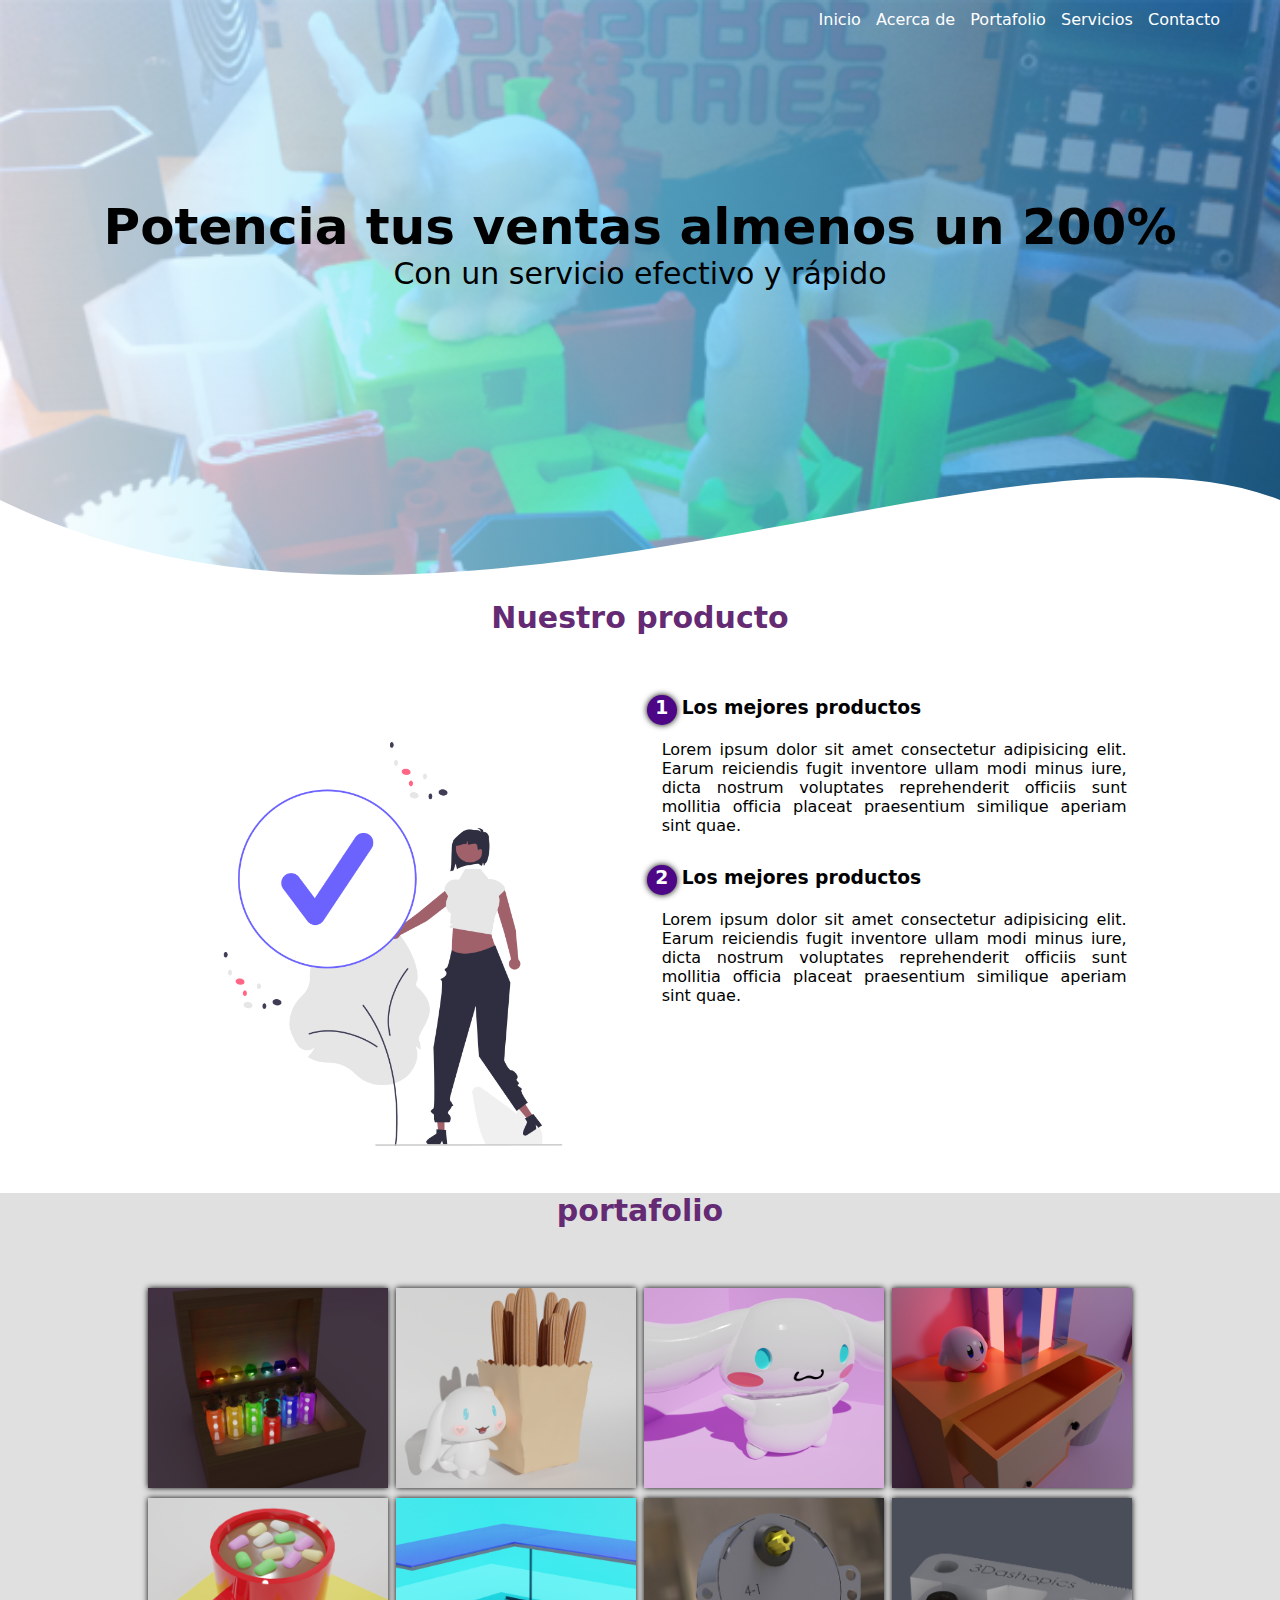
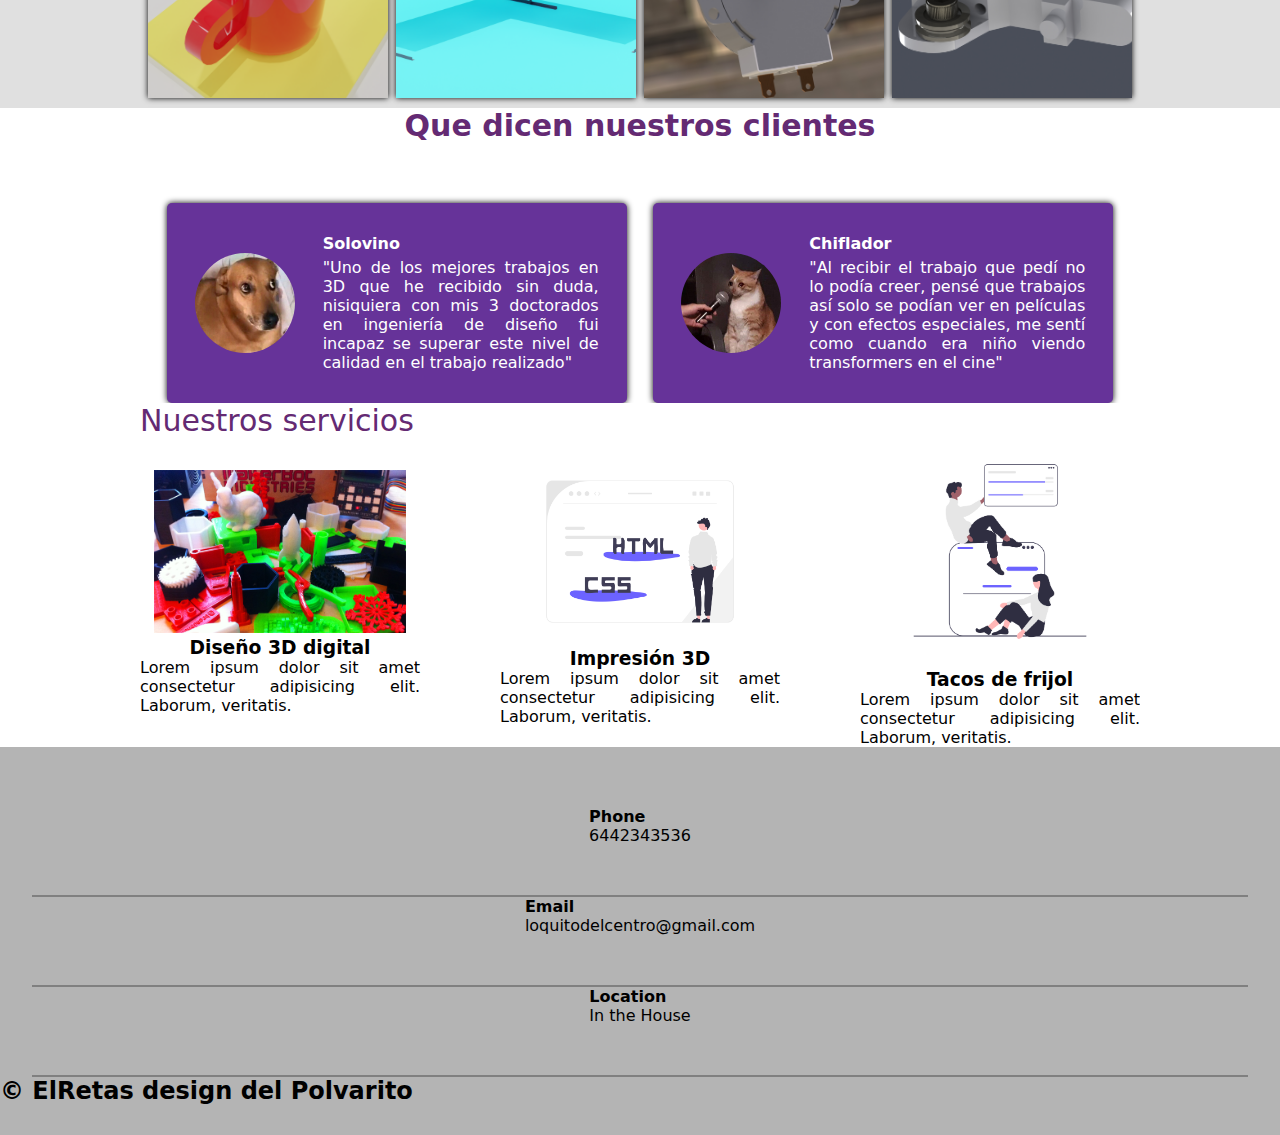
==== index.html @ 516b9d88 "Add files via upload" ====
<!DOCTYPE html>
<html lang="es">
<head>
    <meta charset="UTF-8">
    <meta http-equiv="X-UA-Compatible" content="IE=edge">
    <meta name="viewport" content="width=device-width, initial-scale=1.0">
    <title>Amazon.onion</title>
    <link rel="shortcut icon" href="favicon.ico" type="image/x-icon">
    <!-- Link a CSS -->
    <link rel="stylesheet" href="estilos.css">
    <!-- ////////// -->
</head>
<body>
    <header>
        <nav class="links">
            <a href="#">Inicio</a>
            <a href="#">Acerca de</a>
            <a href="#">Portafolio</a>
            <a href="#">Servicios</a>
            <a href="#">Contacto</a>
        </nav>
        <section class="textos-header">
            <h1>Potencia tus ventas almenos un 200%</h1>
            <h2>Con un servicio efectivo y rápido</h2>
        </section>
        <!-- Efecto ola de mar -->
        <div class="wave" style="height: 150px; overflow: hidden;" >
        <svg viewBox="0 0 500 150" preserveAspectRatio="none" 
        style="height: 100%; width: 100%;"><path d="M0.00,49.98 C171.27,263.00 394.19,-56.72 500.00,49.98 L500.00,150.00 L0.00,150.00 Z" 
        style="stroke: none; fill: rgb(255, 255, 255);"></path></svg>
        </div>
        <!-- ///////////////// -->
    </header>
    <main>
        <section class="contenedor sobre-nosotros">
            <h2 class="titulo">Nuestro producto</h2>
            <div class="contenedor-sobre-nosotros">
                <img class="imagen-about-us" src="images/image01.png" width="400px" alt="">
                <div class="contenido-textos">
                    <h3><span>1</span>Los mejores productos</h3>
                    <p>Lorem ipsum dolor sit amet consectetur adipisicing elit. 
                     Earum reiciendis fugit inventore ullam modi minus iure, dicta nostrum voluptates reprehenderit 
                     officiis sunt mollitia officia placeat praesentium similique aperiam sint quae.
                    </p>
                    <h3><span>2</span>Los mejores productos</h3>
                    <p>Lorem ipsum dolor sit amet consectetur adipisicing elit. 
                     Earum reiciendis fugit inventore ullam modi minus iure, dicta nostrum voluptates reprehenderit 
                     officiis sunt mollitia officia placeat praesentium similique aperiam sint quae.
                    </p>
                </div>
            </div>
        </section>
        <section class="portafolio">
            <div class="contenedor">
                <h2 class="titulo">portafolio</h2>
                <div class="galeria-port">
                    <!-- Imagenes productos en cuadricula -->
                    <div class="imagen-port">
                        <img src="images/CajaPiedrasRender02.png" alt="">
                        <div class="hover-galeria">
                            <img src="images/3dashopicslogo.png" alt="">
                            <p>Nuestro trabajo</p>
                        </div>
                    </div>
                    <div class="imagen-port">
                        <img src="images/CinamoRollChurrosRender01.png" alt="">
                        <div class="hover-galeria">
                            <img src="images/3dashopicslogo.png" alt="">
                            <p>Nuestro trabajo</p>
                        </div>
                    </div>
                    <div class="imagen-port">
                        <img src="images/CinamoRollRender01.png" alt="">
                        <div class="hover-galeria">
                            <img src="images/3dashopicslogo.png" alt="">
                            <p>Nuestro trabajo</p>
                        </div>
                    </div>
                    <div class="imagen-port">
                        <img src="images/CuboLuminosoRender14.png" alt="">
                        <div class="hover-galeria">
                            <img src="images/3dashopicslogo.png" alt="">
                            <p>Nuestro trabajo</p>
                        </div>
                    </div>
                    <div class="imagen-port">
                        <img src="images/TasaPruebaRender03.png" alt="">
                        <div class="hover-galeria">
                            <img src="images/3dashopicslogo.png" alt="">
                            <p>Nuestro trabajo</p>
                        </div>
                    </div>
                    <div class="imagen-port">
                        <img src="images/EscritorioGamerRender01.png" alt="">
                        <div class="hover-galeria">
                            <img src="images/3dashopicslogo.png" alt="">
                            <p>Nuestro trabajo</p>
                        </div>
                    </div>
                    <div class="imagen-port">
                        <img src="images/Motorreductor12VRender10.JPG" alt="">
                        <div class="hover-galeria">
                            <img src="images/3dashopicslogo.png" alt="">
                            <p>Nuestro trabajo</p>
                        </div>
                    </div>
                    <div class="imagen-port">
                        <img src="images/AjustadorFilamentoRender02.JPG" alt="">
                        <div class="hover-galeria">
                            <img src="images/3dashopicslogo.png" alt="">
                            <p>Nuestro trabajo</p>
                        </div>
                    <!-- //////////////////////////////// -->
                    </div>
                </div>
            </div>
        </section>
        <!-- Opiniones de los clientes -->
        <section class="clientes contenedor">
            <h2 class="titulo">Que dicen nuestros clientes</h2>
            <div class="cards">
                <div class="card">
                    <img src="images/Perro face 02.jpg" alt="">
                    <div class="contenido-texto-cards">
                        <h4>Solovino</h4>
                        <p>"Uno de los mejores trabajos en 3D que he recibido sin duda, nisiquiera con mis 3 doctorados en ingeniería de diseño
                           fui incapaz se superar este nivel de calidad en el trabajo realizado"
                        </p>
                    </div>
                </div>
                <div class="card">
                    <img src="images/Gato llorando micro.jpg" alt="">
                    <div class="contenido-texto-cards">
                        <h4>Chiflador</h4>
                        <p>"Al recibir el trabajo que pedí no lo podía creer, pensé que trabajos así solo se podían ver en películas y con efectos
                           especiales, me sentí como cuando era niño viendo transformers en el cine"
                        </p>
                    </div>
                </div>
            </div>
        </section>
        <!-- ///////////////////////// -->
        <section class="abaout-service">
            <div class="contenedor">
                <he class="titulo">Nuestros servicios</he>
                <div class="servicio-cont">
                    <div class="servicio-ind">
                        <img src="images/3DPrintObjects.png" alt="">
                        <h3>Diseño 3D digital</h3>
                        <p>Lorem ipsum dolor sit amet consectetur adipisicing elit. Laborum, veritatis.</p>
                    </div>
                    <div class="servicio-ind">
                        <img src="images/image11.png" alt="">
                        <h3>Impresión 3D</h3>
                        <p>Lorem ipsum dolor sit amet consectetur adipisicing elit. Laborum, veritatis.</p>
                    </div>
                    <div class="servicio-ind">
                        <img src="images/image12.png" alt="">
                        <h3>Tacos de frijol</h3>
                        <p>Lorem ipsum dolor sit amet consectetur adipisicing elit. Laborum, veritatis.</p>
                    </div>
                </div>
            </div>
        </section>
    </main>
    <!-- Información de contacto al final de la página -->
    <footer>
        <div class="contenedor-footer">
            <div class="content-foo">
                <h4>Phone</h4>
                <p>6442343536</p>
            </div>
        </div>
        <div class="contenedor-footer">
            <div class="content-foo">
                <h4>Email</h4>
                <p>loquitodelcentro@gmail.com</p>
            </div>
        </div>
        <div class="contenedor-footer">
            <div class="content-foo">
                <h4>Location</h4>
                <p>In the House</p>
            </div>
        </div>
        <h2 class="titulo-final">&copy; ElRetas design del Polvarito</h2>
    </footer>
    <!-- ///////////////////////////////////////////// -->
    
</body>
</html>
---- estilos.css ----
*{
    margin: 0;
    padding: 0;
    box-sizing: border-box;

}
body
{
    font-family: system-ui, -apple-system, BlinkMacSystemFont, 'Segoe UI', Roboto, Oxygen, Ubuntu, Cantarell, 'Open Sans', 'Helvetica Neue', sans-serif;

}
.contenedor
{
    scroll-padding-top: 60px 0px;
    width: 90%;
    max-width: 1000px;
    margin: auto;
    overflow: hidden;
}
.titulo
{
    color: #642a73;
    font-size: 30px;
    text-align: center;
    margin-bottom: 60px;
}

/* Header con un filtro para la imagen de fondo con un color semitransparente */
header
{
    width: 100%;
    height: 600px;
    background: #2980B9;  /* fallback for old browsers */
    background: -webkit-linear-gradient(to right, hsla(0, 0%, 100%, 0.795), hsla(196, 93%, 70%, 0.726), hsla(204, 64%, 44%, 0.644)), url(/images/3DPrintObjects.png); /* W3C, IE 10+/ Edge, Firefox 16+, Chrome 26+, Opera 12+, Safari 7+ */;
    background: linear-gradient(to right, hsla(0, 0%, 100%, 0.795), hsla(196, 93%, 70%, 0.726), hsla(204, 64%, 44%, 0.644)), url(/images/3DPrintObjects.png); /* W3C, IE 10+/ Edge, Firefox 16+, Chrome 26+, Opera 12+, Safari 7+ */;
    background-size: cover;
    background-attachment: fixed;
    position: relative;
}
/* ////////////////////////////////////////////////////////////////////////// */

.links
{
    text-align: right;
    padding: 10px 50px 0 0;
/* Propiedades botones de Inicio, acerca de, portafolio etc. */
}
nav > a{
color: white;
font-weight: 300;
text-decoration: none;
margin-right: 10px;
}
nav > a:hover{
    text-decoration: underline;
}
/* ///////////////////////////////////////////////////////// */

/* Texto central del header */
header .textos-header{
    display: flex;
    height: 430px;
    width: 100%;
    align-items: center;
    justify-content: center;
    flex-direction: column;
    text-align: center;
}
/* ///////////////////////// */

/* Texto de potencia tus ventas que está en el header principal */
.textos-header h1{
    font-size: 50px;
    color: black;
}
.textos-header h2{
    font-size: 30px;
    font-weight: 400;
    color: black;
}
/* //////////////////////////////////////////////////////////// */

/* Posición de la ola pegada a la parte de abajo */
.wave{
    position: absolute;
    bottom: 0;
    width: 100%;
}
/* ///////////////////////////////////////////// */

/* /////////////////////////////////about us///////////////////////////////// */
.contenedor-sobre-nosotros{
    display: flex;
    justify-content: space-evenly;
}
/* Position of the image and text of our products */
.imagen-about-us{
    width: 48%;
}
.sobre-nosotros .contenido-textos{
    width: 48%;
}
/* ////////////////////////////////////////////// */
.contenido-textos h3{
    margin-bottom: 15px;
}
/* Numeros englobados 1 y 2 */
.contenido-textos h3 span{
    background: #4d0686;
    color: white;
    border-radius: 50%;
    display: inline-block;
    text-align: center;
    width: 30px;
    height: 30px;
    padding: 2px;
    box-shadow: 0 0 6px 0 black ;
    margin-right: 5px;
}
/* Contenido textos de parrafos de nuestro producto 1 y 2*/
.contenido-textos p{
    padding: 0px 0px 30px 15px ;
    font-weight: 300;
    text-align: justify;
}
/* //////////////////////// */
/* ////////////////////////////////////////////////////////////////////////// */

/* //////////////////////////////////////////Galería////////////////////////////////////////////// */
/* Cambio de color en el body para diferenciarse del resto */
.portafolio{
    background: rgb(224, 224, 224);
}
/* /////////////////////////////////////////////////////// */
.galeria-port{
    display: flex;
    justify-content: space-evenly;
    flex-wrap: wrap;
}
.imagen-port{
    width: 24%;
    height: 200px;
    margin-bottom: 10px;
    position: relative;
    cursor: pointer;
    box-shadow: 0 0 6px black ;
}
.imagen-port img{
width: 100%;
height: 100%;
object-fit: cover;
display: block;
}
/* ////////////////////// Animación del portafolio ///////////////////// */
.hover-galeria{
    position: absolute;
    width: 100%;
    height: 100%;
    top: 0;
    transform: scale(0); 
    background-color: hsla(273, 34%, 80%, 0.0);
    transition: transform .5s;
    display: flex;
    justify-content: center;
    align-items: center;
    flex-direction: column;
}
.hover-galeria img{
    width: 100px;
    height: 100px;
}
.hover-galeria p{
    color: white;
}

.imagen-port:hover .hover-galeria{
    transform: scale(1);
}
/* ////////////////////////////////////////////////////////////////////// */
/* /////////////////////////////////////////////////////////////////////////////////////////////// */

/* ///////////////////////////////Clientes/////////////////////////////////////// */
.cards{
    display: flex;
    justify-content: space-evenly;
}
/* Fondo de color para resaltar */
.cards .card{
    background: rebeccapurple;
    display: flex;
    width: 46%;
    height: 200px;
    align-items: center;
    justify-content: space-evenly;
    border-radius: 5px;
    box-shadow: 0 0 6px black;
}
/* //////////////////////////// */
/* Propiedad de las 2 imágenes */
.cards .card img{
    width: 100px;
    height: 100px;
    object-fit: cover;
    border: 3px white;
    border-radius: 50%;
    display: block;
}
/* /////////////////////////// */
/* Contenido de texto */
.cards .card > .contenido-texto-cards{
    width: 60%;
    color: white;
    text-align: justify;
}
/* ///////////////// */
.cards .card > .contenido-texto-cards p{
    font-weight: 300px;
    padding-top: 5px;
}
/* ////////////////////////////////////////////////////////////////////////////// */

/* /////////////////////// Nuestros servicios /////////////////////////  */
.about-services{
    background: rgb(197, 197, 197);
    padding-bottom: 30px;
}
.servicio-cont{
    display: flex;
    justify-content: space-between;
    align-items: center;
}
.servicio-ind{
    width: 28%;
    text-align: center;
}
.servicio-ind img{
    width: 90%;
}
/* Nombre y texto descriptivo de servicios */
.servicio-in h3{
    margin: 10px 0px;
}
.servicio-ind p{
    font-weight: 300;
    text-align: justify;
}
/* /////////////////////////////////////// */
/* ///////////////////////////////////////////////////////////////////// */

/* ///////////////////////// footer //////////////////////////// */
footer{
    background: rgb(180, 180, 180);
    padding: 60px 0px 30px 0px;
    margin: auto;
    overflow: hidden;
}
.contenedor-footer{
    display: flex;
    width: 95%;
    justify-content: space-evenly;
    margin: auto;
    padding-bottom: 50px;
    border-bottom: 2px solid gray;
}
/* ///////////////////////////////////////////////////////////// */
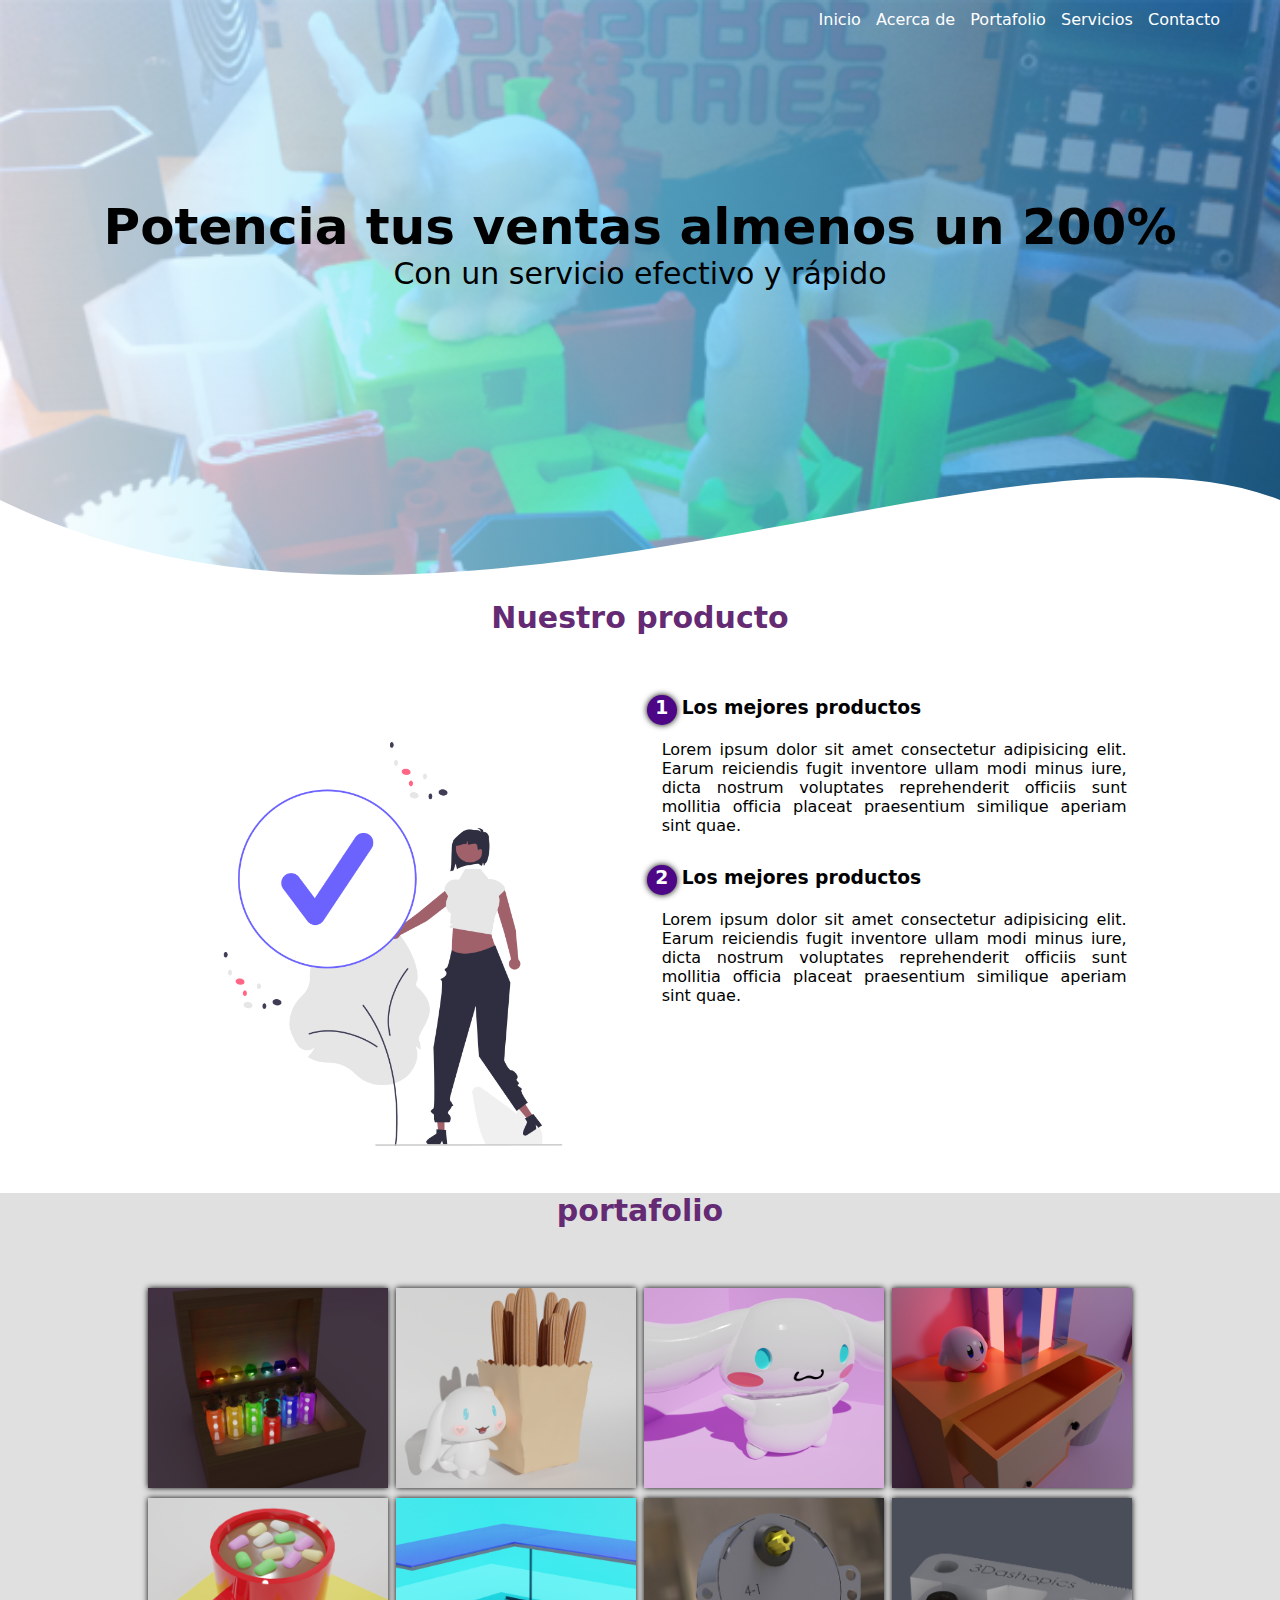
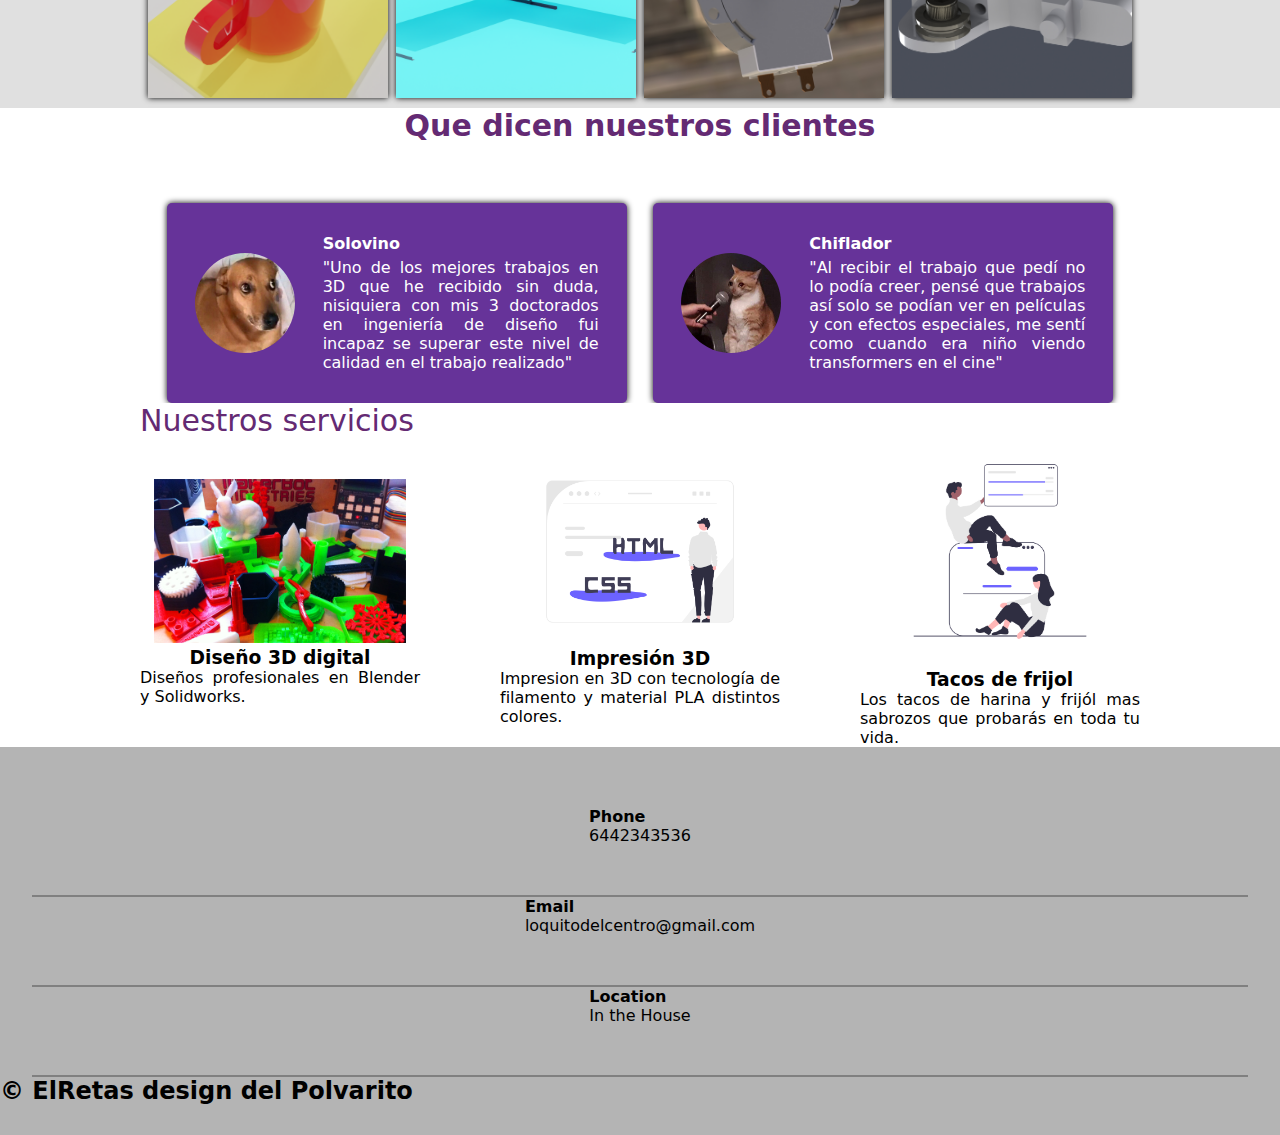
==== commit 218b970f: "Update index.html" ====
--- a/index.html
+++ b/index.html
@@ -147,17 +147,17 @@
                     <div class="servicio-ind">
                         <img src="images/3DPrintObjects.png" alt="">
                         <h3>Diseño 3D digital</h3>
-                        <p>Lorem ipsum dolor sit amet consectetur adipisicing elit. Laborum, veritatis.</p>
+                        <p>Diseños profesionales en Blender y Solidworks.</p>
                     </div>
                     <div class="servicio-ind">
                         <img src="images/image11.png" alt="">
                         <h3>Impresión 3D</h3>
-                        <p>Lorem ipsum dolor sit amet consectetur adipisicing elit. Laborum, veritatis.</p>
+                        <p>Impresion en 3D con tecnología de filamento y material PLA distintos colores.</p>
                     </div>
                     <div class="servicio-ind">
                         <img src="images/image12.png" alt="">
                         <h3>Tacos de frijol</h3>
-                        <p>Lorem ipsum dolor sit amet consectetur adipisicing elit. Laborum, veritatis.</p>
+                        <p>Los tacos de harina y frijól mas sabrozos que probarás en toda tu vida.</p>
                     </div>
                 </div>
             </div>
@@ -188,4 +188,4 @@
     <!-- ///////////////////////////////////////////// -->
     
 </body>
-</html>+</html>
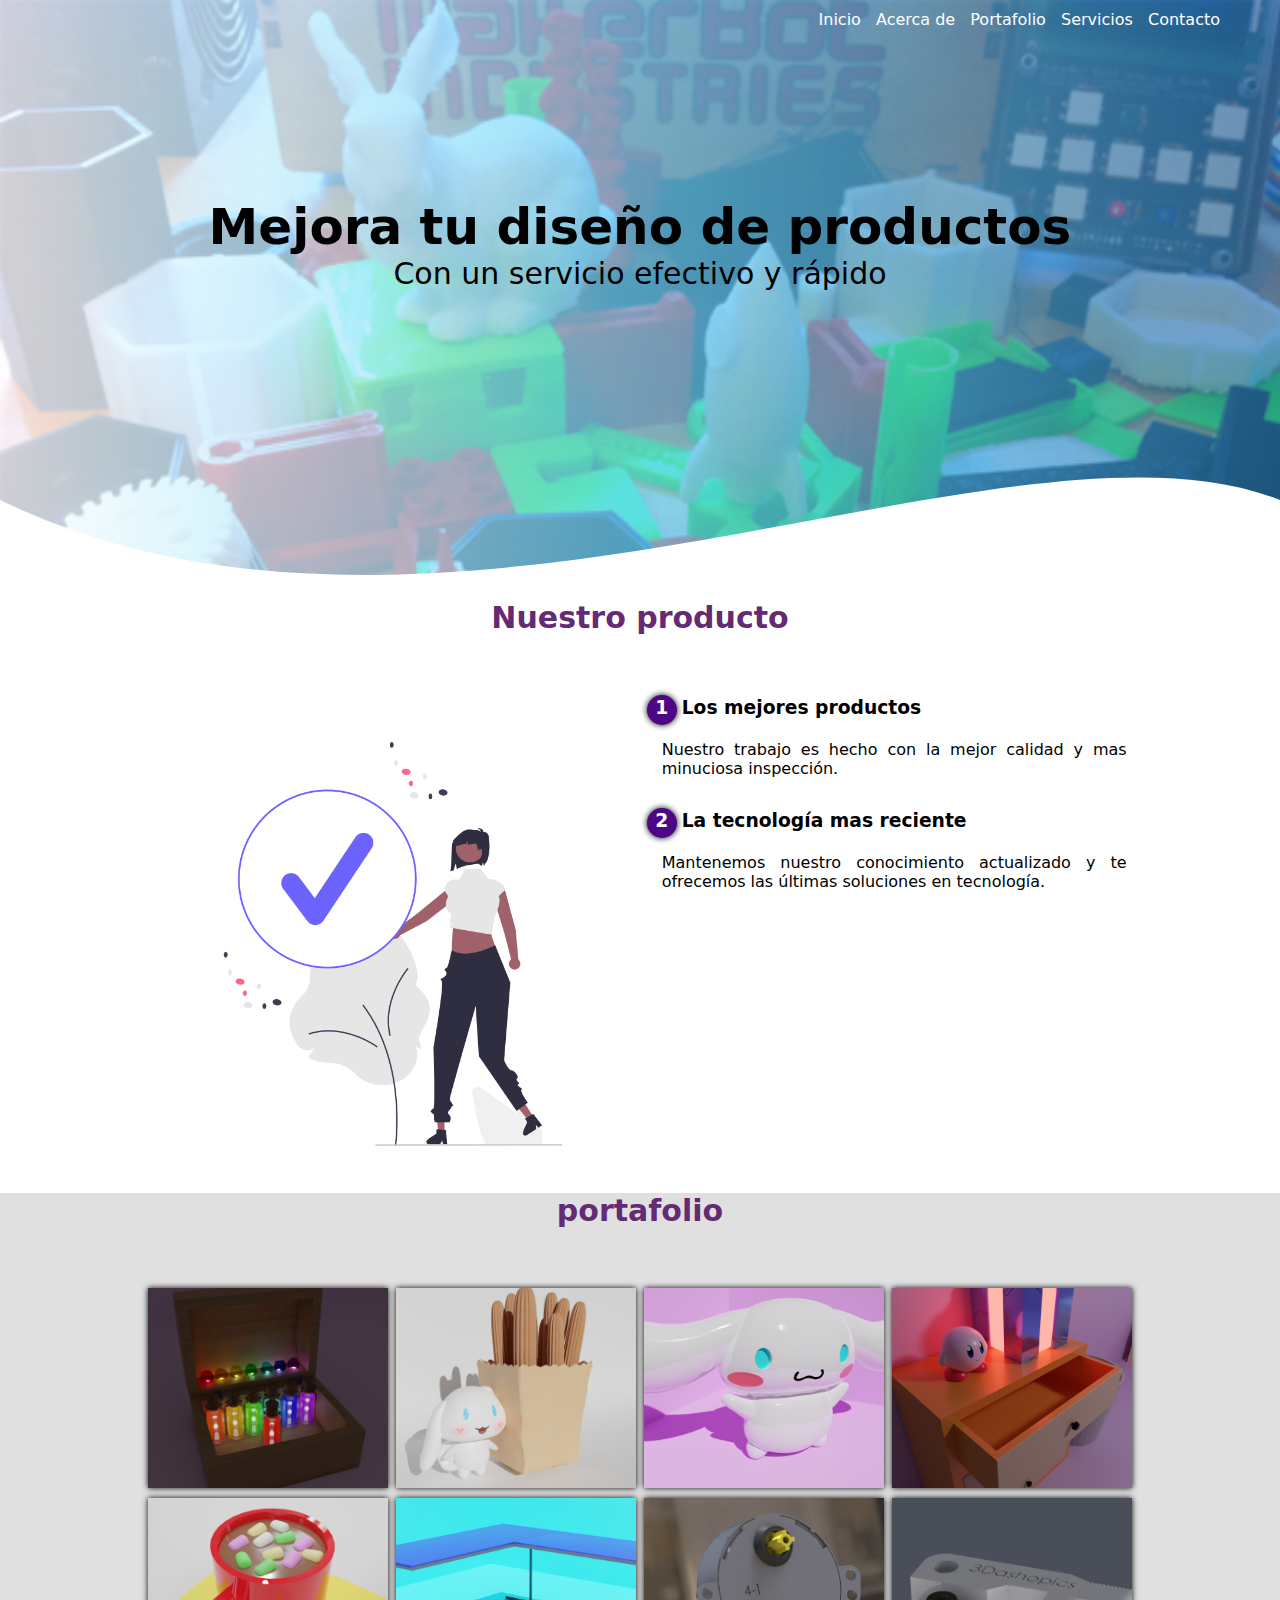
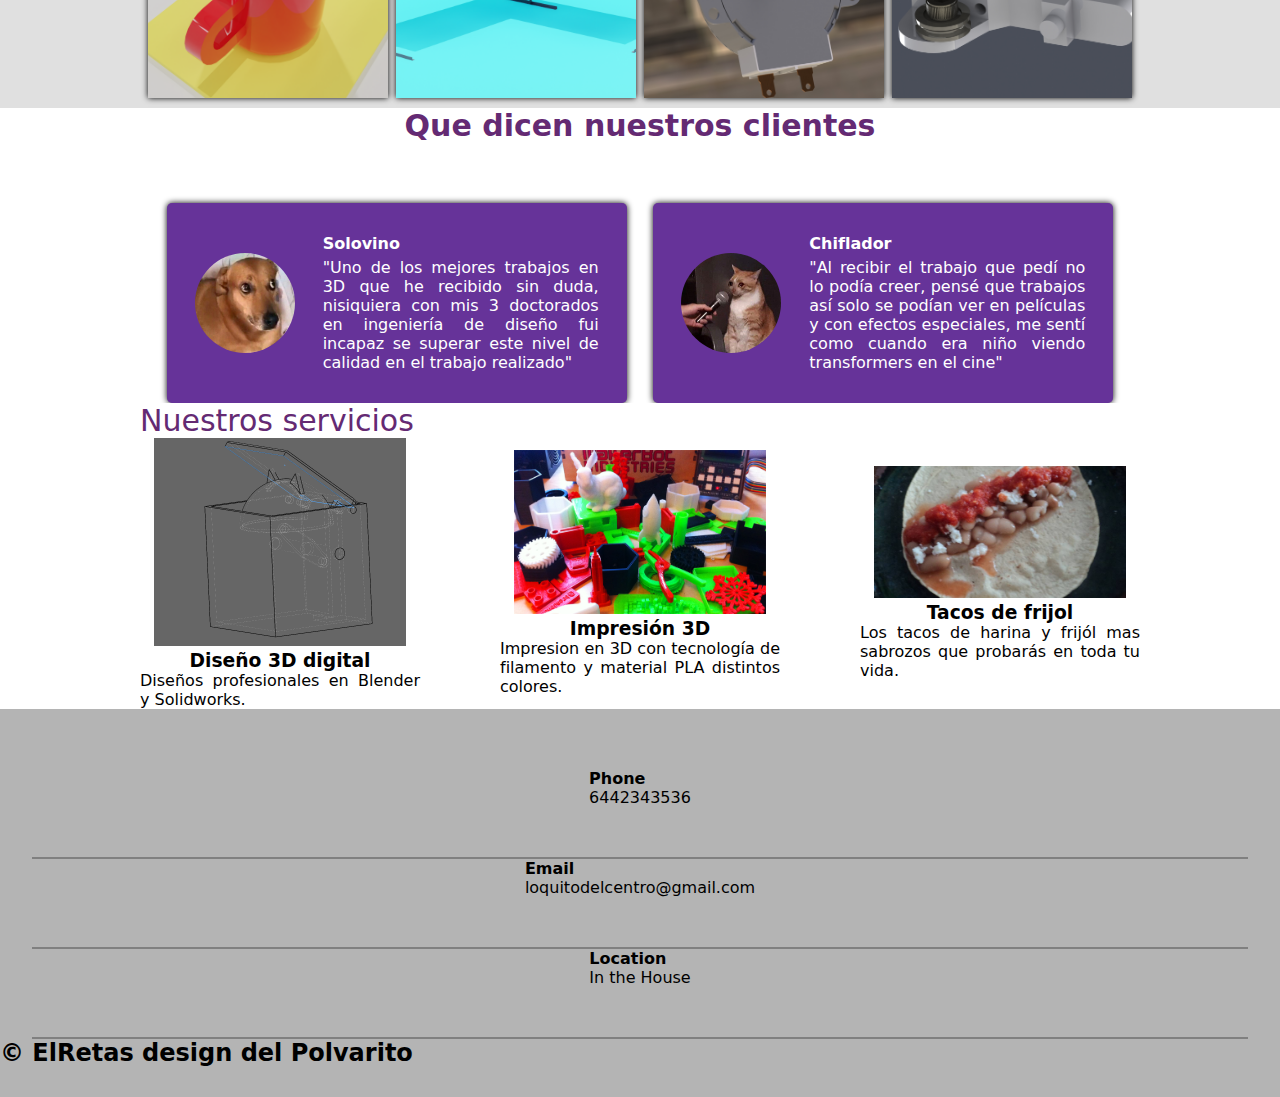
==== commit b70756b0: "Add files via upload" ====
--- a/index.html
+++ b/index.html
@@ -20,7 +20,7 @@
             <a href="#">Contacto</a>
         </nav>
         <section class="textos-header">
-            <h1>Potencia tus ventas almenos un 200%</h1>
+            <h1>Mejora tu diseño de productos</h1>
             <h2>Con un servicio efectivo y rápido</h2>
         </section>
         <!-- Efecto ola de mar -->
@@ -38,14 +38,10 @@
                 <img class="imagen-about-us" src="images/image01.png" width="400px" alt="">
                 <div class="contenido-textos">
                     <h3><span>1</span>Los mejores productos</h3>
-                    <p>Lorem ipsum dolor sit amet consectetur adipisicing elit. 
-                     Earum reiciendis fugit inventore ullam modi minus iure, dicta nostrum voluptates reprehenderit 
-                     officiis sunt mollitia officia placeat praesentium similique aperiam sint quae.
+                    <p>Nuestro trabajo es hecho con la mejor calidad y mas minuciosa inspección.
                     </p>
-                    <h3><span>2</span>Los mejores productos</h3>
-                    <p>Lorem ipsum dolor sit amet consectetur adipisicing elit. 
-                     Earum reiciendis fugit inventore ullam modi minus iure, dicta nostrum voluptates reprehenderit 
-                     officiis sunt mollitia officia placeat praesentium similique aperiam sint quae.
+                    <h3><span>2</span>La tecnología mas reciente</h3>
+                    <p>Mantenemos nuestro conocimiento actualizado y te ofrecemos las últimas soluciones en tecnología.
                     </p>
                 </div>
             </div>
@@ -145,17 +141,17 @@
                 <he class="titulo">Nuestros servicios</he>
                 <div class="servicio-cont">
                     <div class="servicio-ind">
-                        <img src="images/3DPrintObjects.png" alt="">
+                        <img src="images/Design3DKeyCatHolder.png" alt="">
                         <h3>Diseño 3D digital</h3>
                         <p>Diseños profesionales en Blender y Solidworks.</p>
                     </div>
                     <div class="servicio-ind">
-                        <img src="images/image11.png" alt="">
+                        <img src="images/3DPrintObjects.png" alt="">
                         <h3>Impresión 3D</h3>
                         <p>Impresion en 3D con tecnología de filamento y material PLA distintos colores.</p>
                     </div>
                     <div class="servicio-ind">
-                        <img src="images/image12.png" alt="">
+                        <img src="images/Tacos de frijol.jpg" alt="">
                         <h3>Tacos de frijol</h3>
                         <p>Los tacos de harina y frijól mas sabrozos que probarás en toda tu vida.</p>
                     </div>
@@ -188,4 +184,4 @@
     <!-- ///////////////////////////////////////////// -->
     
 </body>
-</html>
+</html>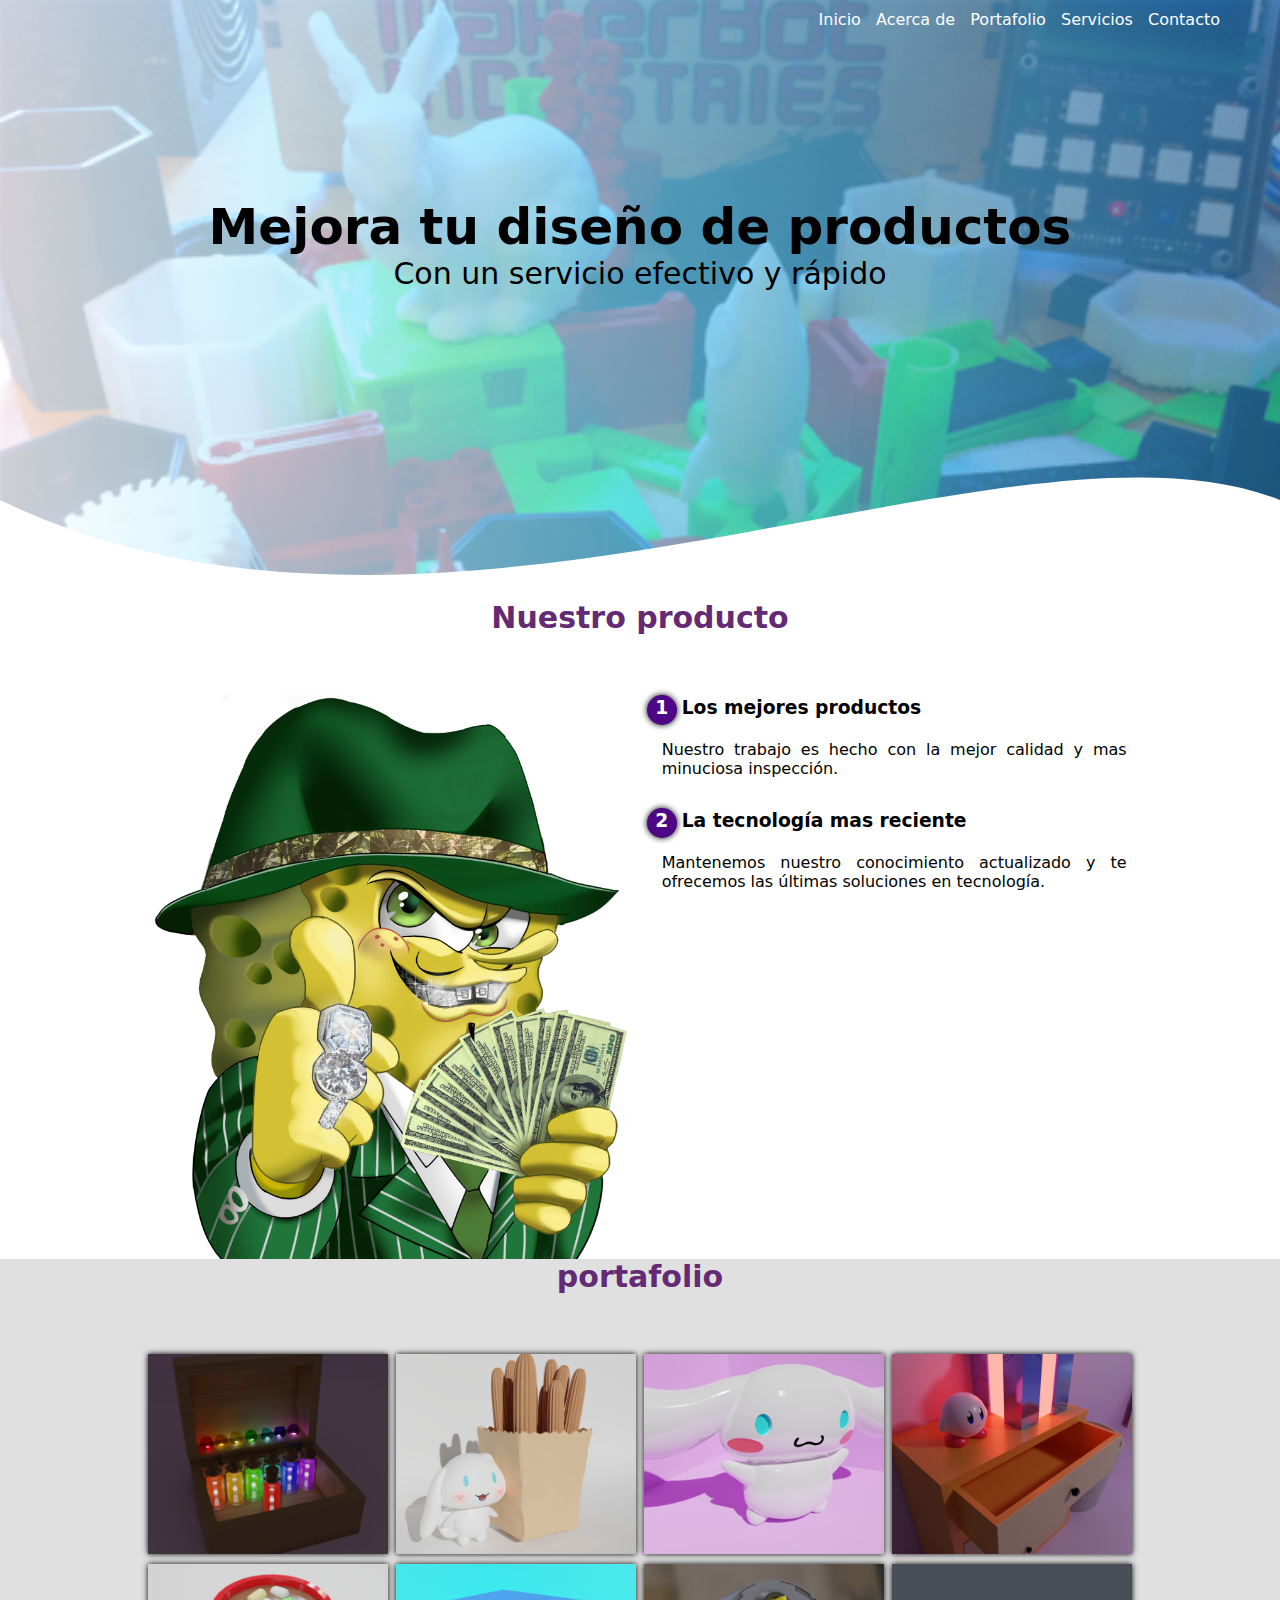
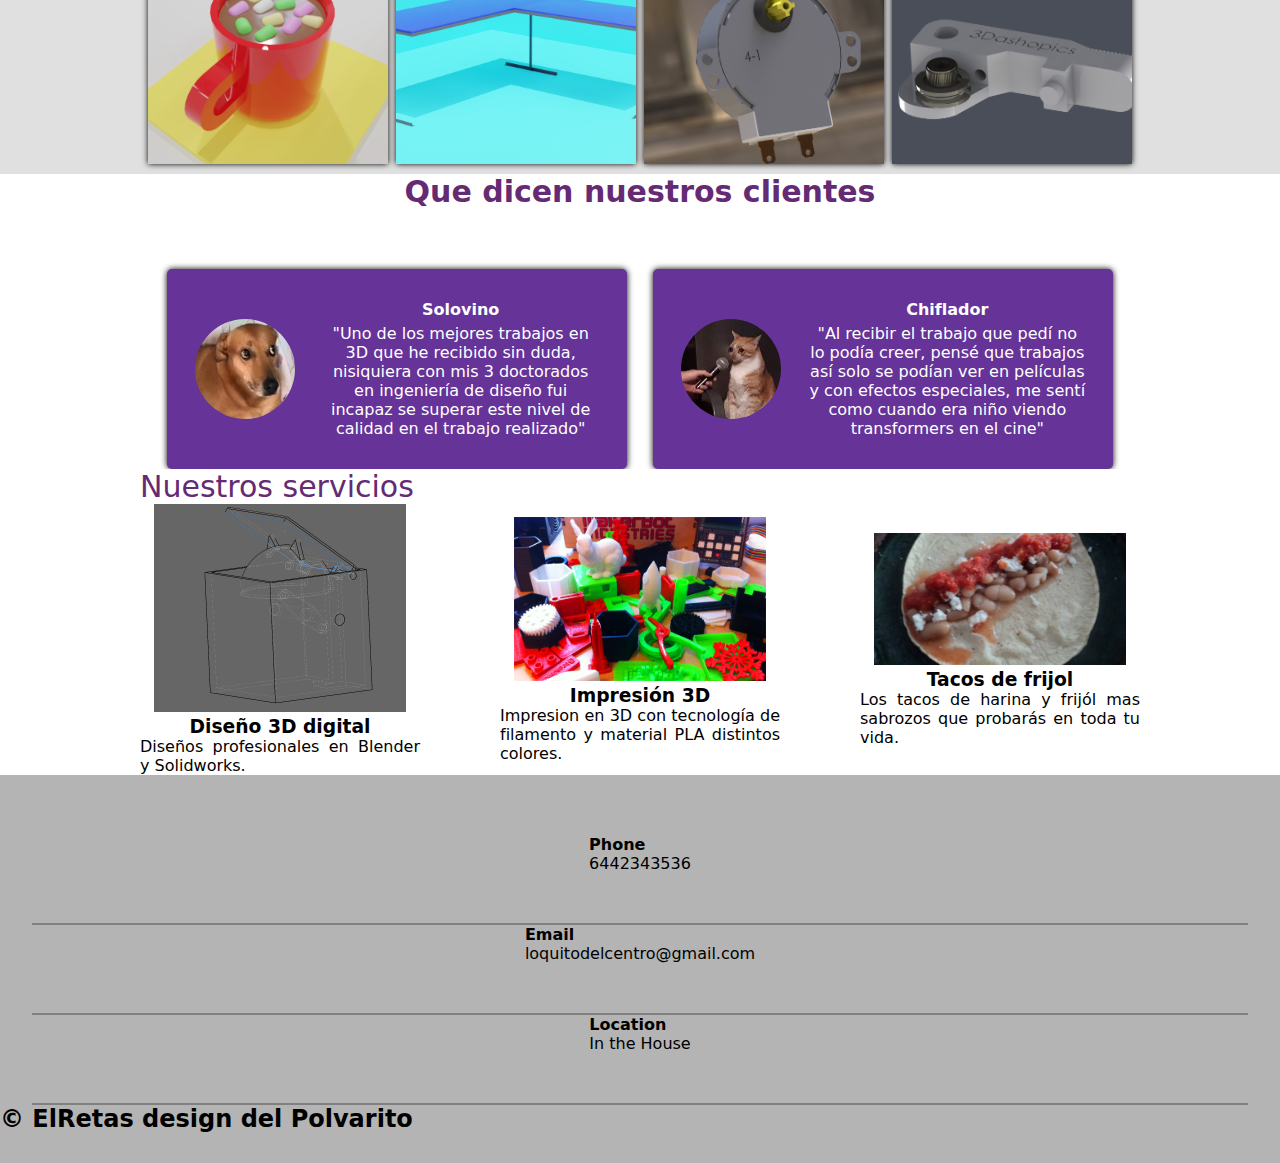
==== commit f650a9d2: "Add files via upload" ====
--- a/index.html
+++ b/index.html
@@ -12,6 +12,7 @@
 </head>
 <body>
     <header>
+        <!-- Menú de arriba a enlaces de interés -->
         <nav class="links">
             <a href="#">Inicio</a>
             <a href="#">Acerca de</a>
@@ -19,10 +20,13 @@
             <a href="#">Servicios</a>
             <a href="#">Contacto</a>
         </nav>
+        <!-- /////////////////////////////////// -->
+        <!-- Texto principal de presentación -->
         <section class="textos-header">
             <h1>Mejora tu diseño de productos</h1>
             <h2>Con un servicio efectivo y rápido</h2>
         </section>
+        <!-- /////////////////////////////// -->
         <!-- Efecto ola de mar -->
         <div class="wave" style="height: 150px; overflow: hidden;" >
         <svg viewBox="0 0 500 150" preserveAspectRatio="none" 
@@ -35,7 +39,7 @@
         <section class="contenedor sobre-nosotros">
             <h2 class="titulo">Nuestro producto</h2>
             <div class="contenedor-sobre-nosotros">
-                <img class="imagen-about-us" src="images/image01.png" width="400px" alt="">
+                <img class="imagen-about-us" src="images/Bob esponja cholo.png" width="400px" alt="">
                 <div class="contenido-textos">
                     <h3><span>1</span>Los mejores productos</h3>
                     <p>Nuestro trabajo es hecho con la mejor calidad y mas minuciosa inspección.
--- a/estilos.css
+++ b/estilos.css
@@ -32,7 +32,7 @@
     height: 600px;
     background: #2980B9;  /* fallback for old browsers */
     background: -webkit-linear-gradient(to right, hsla(0, 0%, 100%, 0.795), hsla(196, 93%, 70%, 0.726), hsla(204, 64%, 44%, 0.644)), url(/images/3DPrintObjects.png); /* W3C, IE 10+/ Edge, Firefox 16+, Chrome 26+, Opera 12+, Safari 7+ */;
-    background: linear-gradient(to right, hsla(0, 0%, 100%, 0.795), hsla(196, 93%, 70%, 0.726), hsla(204, 64%, 44%, 0.644)), url(/images/3DPrintObjects.png); /* W3C, IE 10+/ Edge, Firefox 16+, Chrome 26+, Opera 12+, Safari 7+ */;
+    background: linear-gradient(to right, hsla(0, 0%, 100%, 0.795), hsla(196, 93%, 70%, 0.726), hsla(204, 64%, 44%, 0.644)), url(/images/3DPrintObjects.png);         /* W3C, IE 10+/ Edge, Firefox 16+, Chrome 26+, Opera 12+, Safari 7+ */;
     background-size: cover;
     background-attachment: fixed;
     position: relative;
@@ -56,7 +56,7 @@
 }
 /* ///////////////////////////////////////////////////////// */
 
-/* Texto central del header */
+/* Posición del texto de presentación del header */
 header .textos-header{
     display: flex;
     height: 430px;
@@ -68,7 +68,7 @@
 }
 /* ///////////////////////// */
 
-/* Texto de potencia tus ventas que está en el header principal */
+/* Estilo de texto de presentación del header */
 .textos-header h1{
     font-size: 50px;
     color: black;
@@ -210,7 +210,7 @@
 .cards .card > .contenido-texto-cards{
     width: 60%;
     color: white;
-    text-align: justify;
+    text-align: center;
 }
 /* ///////////////// */
 .cards .card > .contenido-texto-cards p{
@@ -252,7 +252,7 @@
     background: rgb(180, 180, 180);
     padding: 60px 0px 30px 0px;
     margin: auto;
-    overflow: hidden;
+    overflow: scroll;
 }
 .contenedor-footer{
     display: flex;
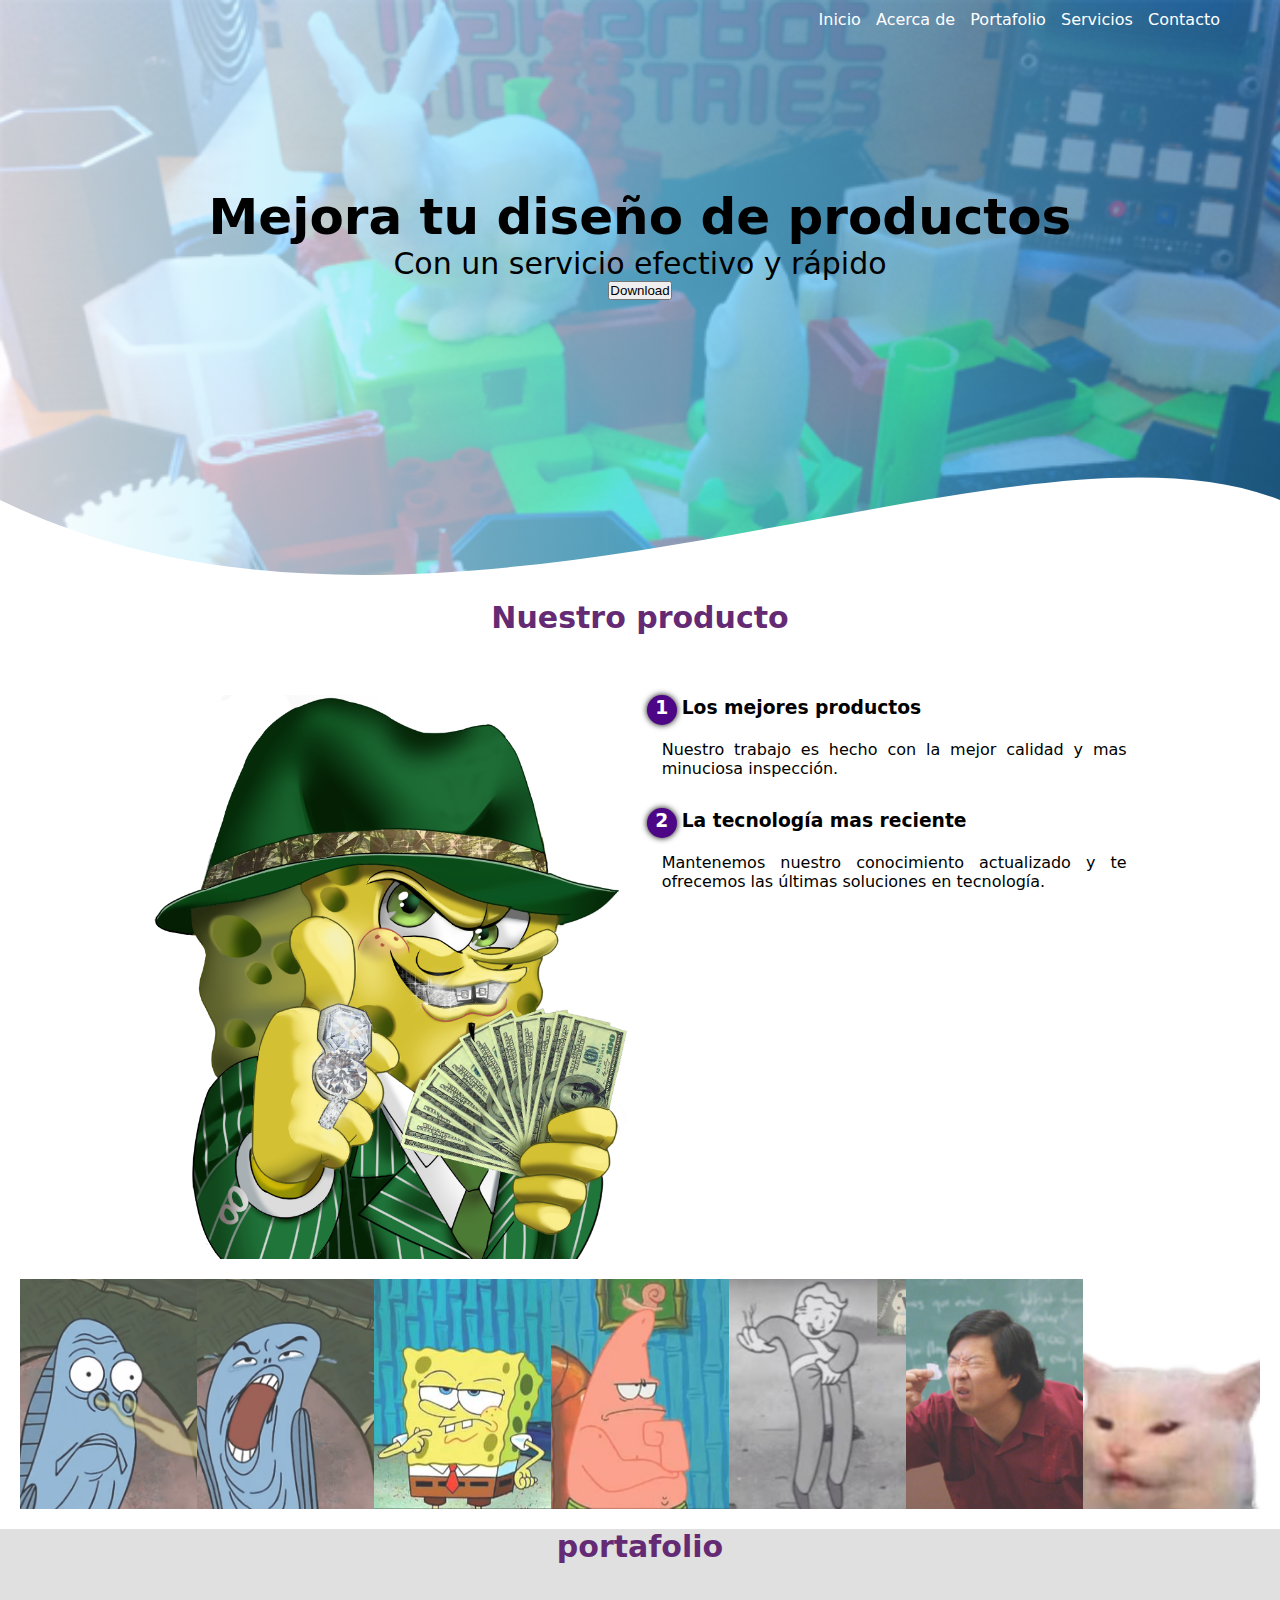
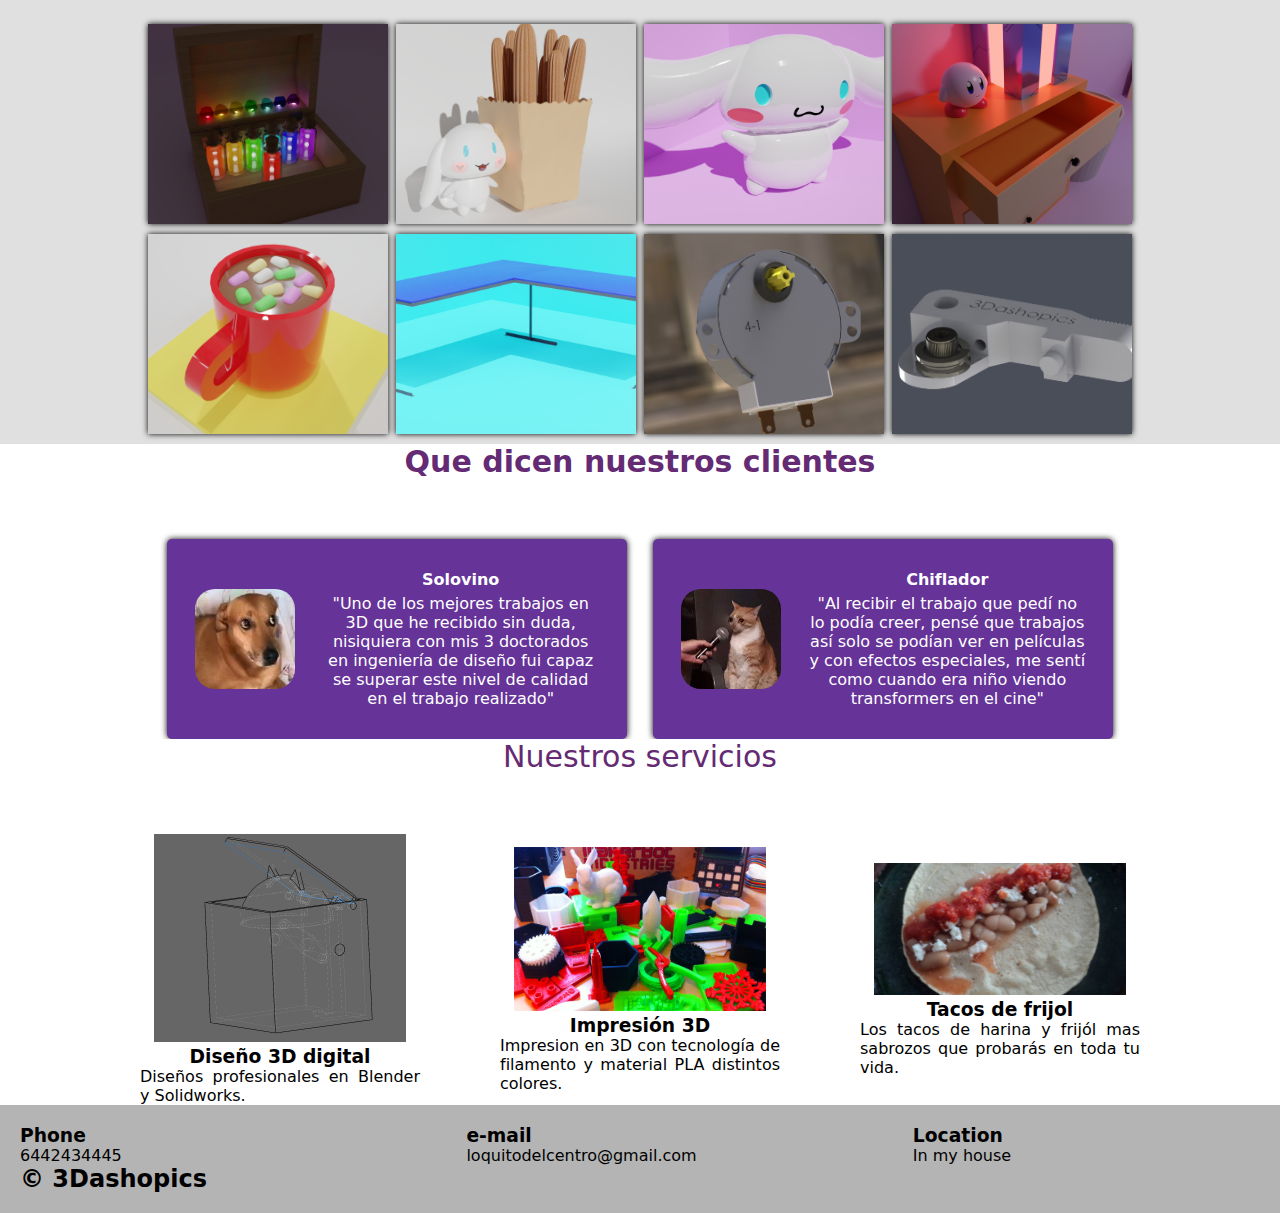
==== commit 74781218: "Add files via upload" ====
--- a/index.html
+++ b/index.html
@@ -11,26 +11,30 @@
     <!-- ////////// -->
 </head>
 <body>
+     <!-- link a JavaScript -->
+     <!-- <script src="menu.js"></script> -->
+     <!-- ///////////////// -->
     <header>
         <!-- Menú de arriba a enlaces de interés -->
         <nav class="links">
-            <a href="#">Inicio</a>
-            <a href="#">Acerca de</a>
-            <a href="#">Portafolio</a>
-            <a href="#">Servicios</a>
-            <a href="#">Contacto</a>
+            <a class="inicio" href="#inicio">Inicio</a>
+            <a class="acerca-de" href="#acercade">Acerca de</a>
+            <a class="portafolioboton" href="#portafolio">Portafolio</a>
+            <a class="servicios" href="#servicios">Servicios</a>
+            <a class="contacto" href="#contacto">Contacto</a>
         </nav>
         <!-- /////////////////////////////////// -->
         <!-- Texto principal de presentación -->
         <section class="textos-header">
             <h1>Mejora tu diseño de productos</h1>
             <h2>Con un servicio efectivo y rápido</h2>
+            <button class="button1" onclick="alert('Mi loco el FBI nos tumbó el drive')">Download</button>
         </section>
         <!-- /////////////////////////////// -->
         <!-- Efecto ola de mar -->
         <div class="wave" style="height: 150px; overflow: hidden;" >
         <svg viewBox="0 0 500 150" preserveAspectRatio="none" 
-        style="height: 100%; width: 100%;"><path d="M0.00,49.98 C171.27,263.00 394.19,-56.72 500.00,49.98 L500.00,150.00 L0.00,150.00 Z" 
+        style="height: 100%; width: 100%;"><path d="M0.00,49.98 C171.27,263.00 394.19,-56.72 500.00,49.98 L500.00,150.00 L0.00,150.00 Z"
         style="stroke: none; fill: rgb(255, 255, 255);"></path></svg>
         </div>
         <!-- ///////////////// -->
@@ -50,6 +54,17 @@
                 </div>
             </div>
         </section>
+        <!-- ///////////// Galería de imágenes móviles ///////////// -->
+        <section class="galeriamovil">
+            <img src="images/imgmoviles/img01.png" alt="">
+            <img src="images/imgmoviles/img02.png" alt="">
+            <img src="images/imgmoviles/img03.jpg" alt="">
+            <img src="images/imgmoviles/img04.jpg" alt="">
+            <img src="images/imgmoviles/img05.png" alt="">
+            <img src="images/imgmoviles/img06.png" alt="">
+            <img src="images/imgmoviles/img07.png" alt="">
+        </section>
+        <!-- //////////////////////////////////////////////////////// -->
         <section class="portafolio">
             <div class="contenedor">
                 <h2 class="titulo">portafolio</h2>
@@ -58,56 +73,56 @@
                     <div class="imagen-port">
                         <img src="images/CajaPiedrasRender02.png" alt="">
                         <div class="hover-galeria">
-                            <img src="images/3dashopicslogo.png" alt="">
+                            <img src="images/3DA logo PNG.png" onclick="alert('Una caja con botecitos luminosos de colores');" alt="">
                             <p>Nuestro trabajo</p>
                         </div>
                     </div>
                     <div class="imagen-port">
                         <img src="images/CinamoRollChurrosRender01.png" alt="">
                         <div class="hover-galeria">
-                            <img src="images/3dashopicslogo.png" alt="">
+                            <img src="images/3DA logo PNG.png" onclick="alert('El chile morrón bien feliz con sus churros')" alt="">
                             <p>Nuestro trabajo</p>
                         </div>
                     </div>
                     <div class="imagen-port">
                         <img src="images/CinamoRollRender01.png" alt="">
                         <div class="hover-galeria">
-                            <img src="images/3dashopicslogo.png" alt="">
+                            <img src="images/3DA logo PNG.png" onclick="alert('El chile morrón de nuevo en HD 4K')" alt="">
                             <p>Nuestro trabajo</p>
                         </div>
                     </div>
                     <div class="imagen-port">
                         <img src="images/CuboLuminosoRender14.png" alt="">
                         <div class="hover-galeria">
-                            <img src="images/3dashopicslogo.png" alt="">
+                            <img src="images/3DA logo PNG.png" onclick="alert('El poyo bien fachero en el cuarto gamer')" alt="">
                             <p>Nuestro trabajo</p>
                         </div>
                     </div>
                     <div class="imagen-port">
                         <img src="images/TasaPruebaRender03.png" alt="">
                         <div class="hover-galeria">
-                            <img src="images/3dashopicslogo.png" alt="">
+                            <img src="images/3DA logo PNG.png" onclick="alert('Una tasa de chocolate con bombón y piquete')" alt="">
                             <p>Nuestro trabajo</p>
                         </div>
                     </div>
                     <div class="imagen-port">
                         <img src="images/EscritorioGamerRender01.png" alt="">
                         <div class="hover-galeria">
-                            <img src="images/3dashopicslogo.png" alt="">
+                            <img src="images/3DA logo PNG.png" onclick="alert('El escritorio mas gamer de la historia')" alt="">
                             <p>Nuestro trabajo</p>
                         </div>
                     </div>
                     <div class="imagen-port">
                         <img src="images/Motorreductor12VRender10.JPG" alt="">
                         <div class="hover-galeria">
-                            <img src="images/3dashopicslogo.png" alt="">
+                            <img src="images/3DA logo PNG.png" onclick="alert('Un motor de microondas pero de los god')" alt="">
                             <p>Nuestro trabajo</p>
                         </div>
                     </div>
                     <div class="imagen-port">
                         <img src="images/AjustadorFilamentoRender02.JPG" alt="">
                         <div class="hover-galeria">
-                            <img src="images/3dashopicslogo.png" alt="">
+                            <img src="images/3DA logo PNG.png" onclick="alert('Una maravilla de la ingeniería moderna')" alt="">
                             <p>Nuestro trabajo</p>
                         </div>
                     <!-- //////////////////////////////// -->
@@ -124,7 +139,7 @@
                     <div class="contenido-texto-cards">
                         <h4>Solovino</h4>
                         <p>"Uno de los mejores trabajos en 3D que he recibido sin duda, nisiquiera con mis 3 doctorados en ingeniería de diseño
-                           fui incapaz se superar este nivel de calidad en el trabajo realizado"
+                           fui capaz se superar este nivel de calidad en el trabajo realizado"
                         </p>
                     </div>
                 </div>
@@ -140,7 +155,8 @@
             </div>
         </section>
         <!-- ///////////////////////// -->
-        <section class="abaout-service">
+        <!-- //////////////////////////// Nuestros servicios ////////////////////////////// -->
+        <section class="about-service">
             <div class="contenedor">
                 <he class="titulo">Nuestros servicios</he>
                 <div class="servicio-cont">
@@ -162,30 +178,26 @@
                 </div>
             </div>
         </section>
+        <!-- /////////////////////////////////////////////////////////////////////////////// -->
     </main>
     <!-- Información de contacto al final de la página -->
     <footer>
-        <div class="contenedor-footer">
-            <div class="content-foo">
-                <h4>Phone</h4>
-                <p>6442343536</p>
+        <div class="contenedor-contacto">
+            <div class="contenedor-footer">
+                    <h3>Phone</h3>
+                    <p>6442434445</p>
+                </div>
+                <div class="contenedor-footer">
+                    <h3>e-mail</h3>
+                    <p>loquitodelcentro@gmail.com</p>
+                </div>
+                <div class="contenedor-footer">
+                    <h3>Location</h3>
+                    <p>In my house</p>
             </div>
         </div>
-        <div class="contenedor-footer">
-            <div class="content-foo">
-                <h4>Email</h4>
-                <p>loquitodelcentro@gmail.com</p>
-            </div>
-        </div>
-        <div class="contenedor-footer">
-            <div class="content-foo">
-                <h4>Location</h4>
-                <p>In the House</p>
-            </div>
-        </div>
-        <h2 class="titulo-final">&copy; ElRetas design del Polvarito</h2>
+        <h2 class="titulo-final">&copy; 3Dashopics</h2>
     </footer>
     <!-- ///////////////////////////////////////////// -->
-    
 </body>
 </html>--- a/estilos.css
+++ b/estilos.css
@@ -126,6 +126,30 @@
 /* //////////////////////// */
 /* ////////////////////////////////////////////////////////////////////////// */
 
+/* ////////////////////// Galería de imágenes móviles /////////////////////// */
+.galeriamovil{
+    border-top-color: orange;
+    margin: 20px;
+    display:flex;
+    width: auto;
+    height: 230px;
+}
+.galeriamovil img{
+    width: 0px;
+    flex-grow: 1;
+    object-fit: cover;
+    opacity: .8;
+    transition: .5s ease;
+}
+.galeriamovil img:hover{
+    cursor:move;
+    width: 300px;
+    opacity: 1;
+    filter: contrast(100%);
+}
+
+/* ////////////////////////////////////////////////////////////////////////// */
+
 /* //////////////////////////////////////////Galería////////////////////////////////////////////// */
 /* Cambio de color en el body para diferenciarse del resto */
 .portafolio{
@@ -196,16 +220,16 @@
     box-shadow: 0 0 6px black;
 }
 /* //////////////////////////// */
-/* Propiedad de las 2 imágenes */
+/* Propiedad de las 2 imágenes de clientes */
 .cards .card img{
     width: 100px;
     height: 100px;
     object-fit: cover;
     border: 3px white;
-    border-radius: 50%;
+    border-radius: 20%;
     display: block;
 }
-/* /////////////////////////// */
+/* ////////////////////////////////////// */
 /* Contenido de texto */
 .cards .card > .contenido-texto-cards{
     width: 60%;
@@ -224,6 +248,10 @@
     background: rgb(197, 197, 197);
     padding-bottom: 30px;
 }
+.titulo{
+    display:block;
+    text-align:center;
+}
 .servicio-cont{
     display: flex;
     justify-content: space-between;
@@ -250,16 +278,19 @@
 /* ///////////////////////// footer //////////////////////////// */
 footer{
     background: rgb(180, 180, 180);
-    padding: 60px 0px 30px 0px;
-    margin: auto;
-    overflow: scroll;
+    padding: 20px;
+}
+.contenedor-contacto{
+    display:flex;
+    justify-content:space-between;
+    align-items:center;
 }
 .contenedor-footer{
-    display: flex;
-    width: 95%;
-    justify-content: space-evenly;
-    margin: auto;
-    padding-bottom: 50px;
-    border-bottom: 2px solid gray;
+    width: 28%;
+    text-align:justify;
+} 
+.titulo-final{
+    width: 100%;
+    text-align:start;
 }
 /* ///////////////////////////////////////////////////////////// */